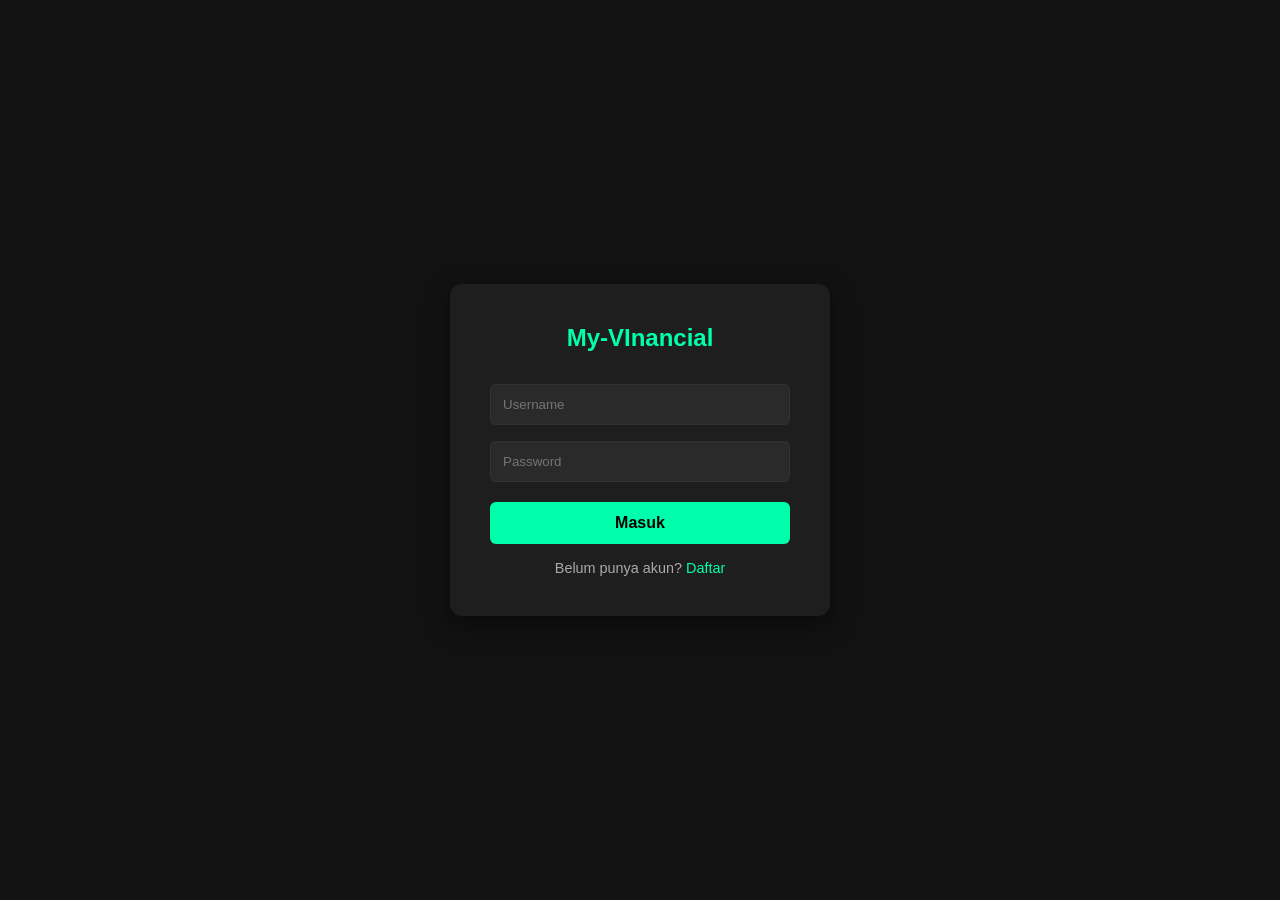
==== login.html @ 637054ab "Update and rename login.php to login.html" ====
<!DOCTYPE html>
<html lang="id">
<head>
    <meta charset="UTF-8">
    <meta name="viewport" content="width=device-width, initial-scale=1.0">
    <title>Login - My-VInancial</title>
    <style>
        * { box-sizing: border-box; margin: 0; padding: 0; font-family: 'Segoe UI', Tahoma, Geneva, Verdana, sans-serif; }
        body { background: #121212; color: #fff; display: flex; justify-content: center; align-items: center; min-height: 100vh; }
        .card { background: #1e1e1e; padding: 2.5rem; border-radius: 12px; width: 100%; max-width: 380px; box-shadow: 0 8px 24px rgba(0,0,0,0.5); }
        h2 { margin-bottom: 1.5rem; text-align: center; color: #00ffaa; }
        input { width: 100%; padding: 12px; margin: 8px 0; border-radius: 6px; border: 1px solid #333; background: #2a2a2a; color: #fff; outline: none; }
        button { width: 100%; padding: 12px; background: #00ffaa; border: none; border-radius: 6px; font-weight: bold; cursor: pointer; color: #000; margin-top: 12px; font-size: 1rem; }
        button:hover { background: #00cc88; }
        p { margin-top: 1rem; text-align: center; font-size: 0.9rem; color: #aaa; }
        a { color: #00ffaa; text-decoration: none; }
        .msg { color: #ff5555; font-size: 0.85rem; margin-top: 8px; text-align: center; }
    </style>
</head>
<body>
    <div class="card">
        <h2>My-VInancial</h2>
        <div id="error-msg" class="msg"></div>
        <form id="loginForm">
            <input type="text" id="username" placeholder="Username" required>
            <input type="password" id="password" placeholder="Password" required>
            <button type="submit">Masuk</button>
        </form>
        <p>Belum punya akun? <a href="register.html">Daftar</a></p>
    </div>

    <script>
        document.getElementById('loginForm').addEventListener('submit', function(e) {
            e.preventDefault();
            const user = document.getElementById('username').value.trim();
            const pass = document.getElementById('password').value;
            const users = JSON.parse(localStorage.getItem('users') || '[]');

            const found = users.find(u => u.username === user && u.password === pass);
            if (found) {
                localStorage.setItem('currentUser', JSON.stringify(found));
                window.location.href = 'index.html';
            } else {
                document.getElementById('error-msg').innerText = 'Username atau password salah!';
            }
        });
    </script>
</body>
</html>
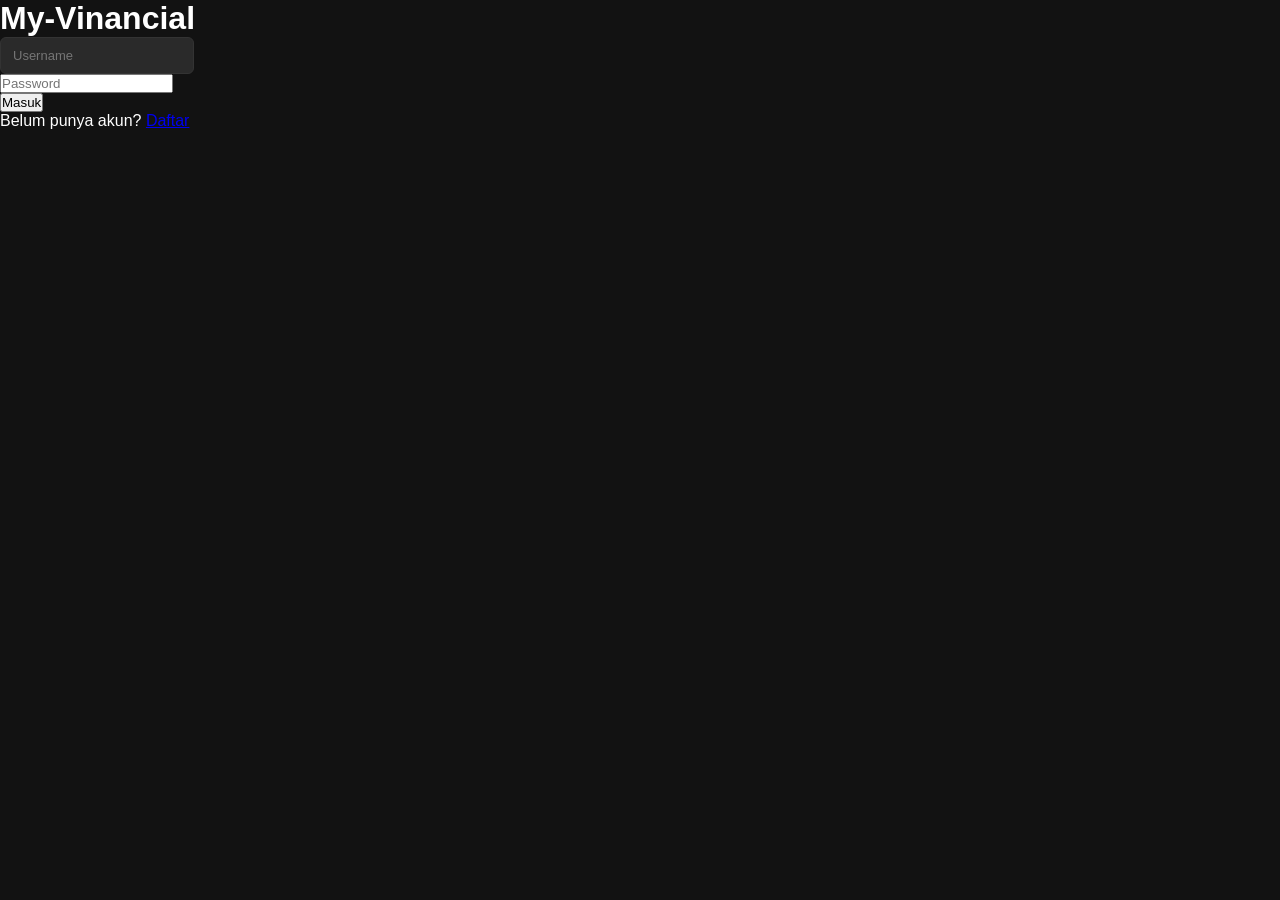
==== commit 63d9e76b: "Update login.html" ====
--- a/login.html
+++ b/login.html
@@ -3,47 +3,33 @@
 <head>
     <meta charset="UTF-8">
     <meta name="viewport" content="width=device-width, initial-scale=1.0">
-    <title>Login - My-VInancial</title>
-    <style>
-        * { box-sizing: border-box; margin: 0; padding: 0; font-family: 'Segoe UI', Tahoma, Geneva, Verdana, sans-serif; }
-        body { background: #121212; color: #fff; display: flex; justify-content: center; align-items: center; min-height: 100vh; }
-        .card { background: #1e1e1e; padding: 2.5rem; border-radius: 12px; width: 100%; max-width: 380px; box-shadow: 0 8px 24px rgba(0,0,0,0.5); }
-        h2 { margin-bottom: 1.5rem; text-align: center; color: #00ffaa; }
-        input { width: 100%; padding: 12px; margin: 8px 0; border-radius: 6px; border: 1px solid #333; background: #2a2a2a; color: #fff; outline: none; }
-        button { width: 100%; padding: 12px; background: #00ffaa; border: none; border-radius: 6px; font-weight: bold; cursor: pointer; color: #000; margin-top: 12px; font-size: 1rem; }
-        button:hover { background: #00cc88; }
-        p { margin-top: 1rem; text-align: center; font-size: 0.9rem; color: #aaa; }
-        a { color: #00ffaa; text-decoration: none; }
-        .msg { color: #ff5555; font-size: 0.85rem; margin-top: 8px; text-align: center; }
-    </style>
+    <title>My-Vinancial - Login</title>
+    <link rel="stylesheet" href="style.css">
 </head>
-<body>
-    <div class="card">
-        <h2>My-VInancial</h2>
-        <div id="error-msg" class="msg"></div>
-        <form id="loginForm">
-            <input type="text" id="username" placeholder="Username" required>
-            <input type="password" id="password" placeholder="Password" required>
-            <button type="submit">Masuk</button>
+<body class="login-body">
+
+    <div class="login-card">
+        <h1 class="login-title">My-Vinancial</h1>
+        <form id="login-form" onsubmit="handleLogin(event)">
+            <div class="form-group">
+                <input type="text" id="username" placeholder="Username" required>
+            </div>
+            <div class="form-group">
+                <input type="password" id="password" placeholder="Password" required>
+            </div>
+            <button type="submit" class="btn-login">Masuk</button>
         </form>
-        <p>Belum punya akun? <a href="register.html">Daftar</a></p>
+        <p class="login-footer">
+            Belum punya akun? <a href="#" onclick="alert('Fitur pendaftaran belum dibuka')">Daftar</a>
+        </p>
     </div>
 
+    <script src="script.js"></script>
     <script>
-        document.getElementById('loginForm').addEventListener('submit', function(e) {
-            e.preventDefault();
-            const user = document.getElementById('username').value.trim();
-            const pass = document.getElementById('password').value;
-            const users = JSON.parse(localStorage.getItem('users') || '[]');
-
-            const found = users.find(u => u.username === user && u.password === pass);
-            if (found) {
-                localStorage.setItem('currentUser', JSON.stringify(found));
-                window.location.href = 'index.html';
-            } else {
-                document.getElementById('error-msg').innerText = 'Username atau password salah!';
-            }
-        });
+        // Redirect otomatis ke dashboard jika sudah dalam posisi logged in
+        if (localStorage.getItem('currentUser')) {
+            window.location.href = 'dashboard.html';
+        }
     </script>
 </body>
 </html>
--- a/style.css
+++ b/style.css
@@ -0,0 +1,208 @@
+* {
+    box-sizing: border-box;
+    margin: 0;
+    padding: 0;
+    font-family: 'Segoe UI', Tahoma, Geneva, Verdana, sans-serif;
+}
+
+body {
+    background-color: #121212;
+    color: #ffffff;
+    padding-bottom: 50px;
+}
+
+/* Header Top Bar */
+.top-bar {
+    background-color: #1e1e1e;
+    padding: 14px 24px;
+    display: flex;
+    justify-content: space-between;
+    align-items: center;
+    border-bottom: 1px solid #2a2a2a;
+    box-shadow: 0 2px 8px rgba(0, 0, 0, 0.4);
+}
+
+.top-bar h1 {
+    font-size: 18px;
+    font-weight: bold;
+    color: #00ffaa;
+}
+
+.user-info {
+    font-size: 14px;
+    color: #cccccc;
+}
+
+.btn-logout {
+    background-color: #ff4d4d;
+    color: white;
+    border: none;
+    padding: 6px 14px;
+    border-radius: 6px;
+    cursor: pointer;
+    font-weight: bold;
+    margin-left: 10px;
+    transition: 0.2s;
+}
+
+.btn-logout:hover {
+    background-color: #cc0000;
+}
+
+/* Container Main Content */
+.container {
+    max-width: 1200px;
+    margin: 20px auto;
+    padding: 0 15px;
+}
+
+/* Card Section UI */
+.card {
+    background: #1e1e1e;
+    border-radius: 8px;
+    border: 1px solid #2a2a2a;
+    padding: 20px;
+    margin-bottom: 20px;
+    box-shadow: 0 4px 12px rgba(0, 0, 0, 0.3);
+}
+
+.card-title {
+    font-size: 16px;
+    font-weight: bold;
+    margin-bottom: 15px;
+    display: flex;
+    align-items: center;
+    gap: 8px;
+    color: #00ffaa;
+}
+
+/* Filter Section */
+.filter-bar {
+    display: flex;
+    align-items: center;
+    gap: 10px;
+    font-size: 14px;
+    font-weight: bold;
+    color: #dddddd;
+}
+
+select, input[type="text"], input[type="number"], input[type="date"] {
+    padding: 10px 12px;
+    border: 1px solid #333333;
+    border-radius: 6px;
+    background-color: #2a2a2a;
+    color: #ffffff;
+    outline: none;
+    font-size: 13px;
+}
+
+select:focus, input:focus {
+    border-color: #00ffaa;
+}
+
+/* Forms */
+.form-inline {
+    display: flex;
+    flex-wrap: wrap;
+    gap: 10px;
+    margin-bottom: 15px;
+    align-items: center;
+}
+
+.form-inline input[type="text"] { flex: 2; min-width: 180px; }
+.form-inline input[type="number"] { flex: 1; min-width: 130px; }
+.form-inline input[type="date"] { flex: 1; min-width: 130px; }
+.form-inline select { flex: 1; min-width: 130px; }
+
+/* Buttons */
+.btn-success {
+    background-color: #00ffaa;
+    color: #000000;
+    border: none;
+    padding: 10px 18px;
+    border-radius: 6px;
+    cursor: pointer;
+    font-weight: bold;
+    font-size: 13px;
+    transition: 0.2s;
+}
+
+.btn-success:hover {
+    background-color: #00cc88;
+}
+
+.btn-danger {
+    background-color: #ff4d4d;
+    color: white;
+    border: none;
+    padding: 5px 12px;
+    border-radius: 4px;
+    cursor: pointer;
+    font-size: 12px;
+}
+
+.btn-danger:hover {
+    background-color: #d32f2f;
+}
+
+.btn-edit {
+    background-color: #00bcd4;
+    color: white;
+    border: none;
+    padding: 5px 12px;
+    border-radius: 4px;
+    cursor: pointer;
+    font-size: 12px;
+    margin-right: 4px;
+}
+
+.btn-edit:hover {
+    background-color: #008ba3;
+}
+
+/* Tables */
+table {
+    width: 100%;
+    border-collapse: collapse;
+    margin-top: 10px;
+    font-size: 13px;
+}
+
+th {
+    background-color: #2a2a2a;
+    color: #00ffaa;
+    text-align: left;
+    padding: 12px;
+    border: 1px solid #333333;
+    font-weight: bold;
+}
+
+td {
+    padding: 12px;
+    border: 1px solid #2e2e2e;
+    color: #e0e0e0;
+}
+
+tr:nth-child(even) {
+    background-color: #181818;
+}
+
+/* Text Utility Colors */
+.text-masuk { color: #00ffaa; font-weight: bold; }
+.text-keluar { color: #ff5555; font-weight: bold; }
+.text-strikethrough { text-decoration: line-through; color: #777777; }
+
+/* Layout Grid Laporan Grafik */
+.charts-grid {
+    display: grid;
+    grid-template-columns: 1fr 1fr;
+    gap: 20px;
+}
+
+@media (max-width: 768px) {
+    .charts-grid { grid-template-columns: 1fr; }
+}
+
+.chart-box { text-align: center; }
+.chart-box h4 { font-size: 14px; margin-bottom: 10px; color: #cccccc; }
+.chart-container { position: relative; height: 260px; width: 100%; display: flex; justify-content: center; }
